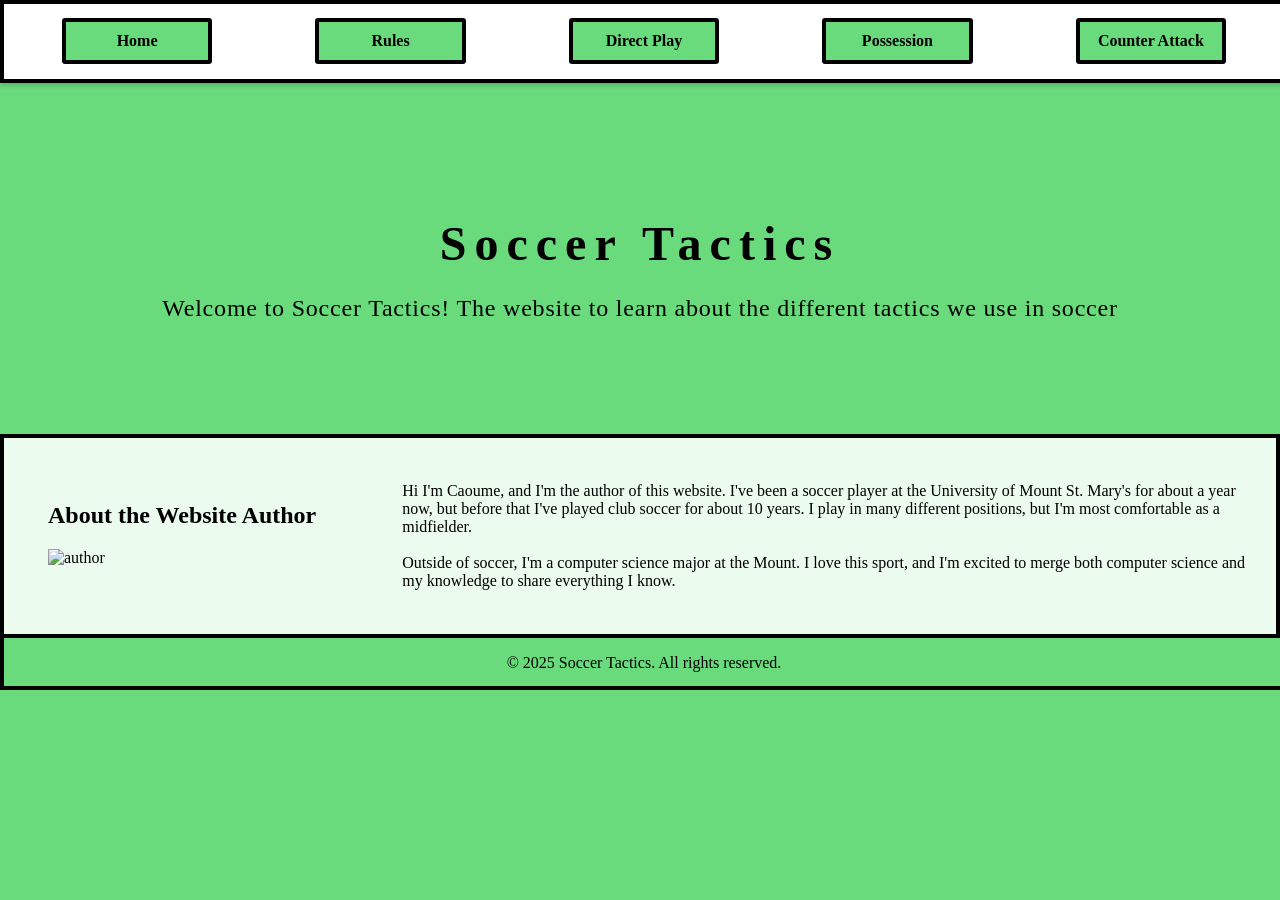
==== index.html @ c5103c5f "modified styling" ====
<!DOCTYPE html>
<html lang="en">
  <head>
    <title>Soccer Tactics</title>
    <link rel="stylesheet" href="style.css" />
  </head>
  <body>
    <header>
      <section>
        <!-- navigation --->
        <nav>
          <ul>
            <li><a href="index.html">Home</a></li>
            <li><a href="rules.html">Rules</a></li>
            <li><a href="directPlay.html">Direct Play</a></li>
            <li><a href="possession.html">Possession</a></li>
            <li><a href="counterattack.html">Counter Attack</a></li>
          </ul>
        </nav>
      </section>

      <!-- banner with text -->
      <section>
        <div class="banner">
          <div class="banner-text">
            <h1 class="banner-header">Soccer Tactics</h1>
            <p class="banner-subtitle">
              Welcome to Soccer Tactics! The website to learn about the different tactics we use in soccer
            </p>
          </div>
        </div>
      </section>
    </header>

    <main>
      <section class="about-section">
        <div class="about-image">
          <h2>About the Website Author</h2>
          <img src="images/IMG_9510.jpeg" alt="author" />
        </div>
        <div class="about-text">
          <p>
            Hi I'm Caoume, and I'm the author of this website. I've been a
            soccer player at the University of Mount St. Mary's for about a year
            now, but before that I've played club soccer for about 10 years.
            I play in many different positions, but I'm most comfortable as a midfielder. <br> <br>
            Outside of soccer, I'm a computer science major at the Mount.
            I love this sport, and I'm excited to merge both computer science and my knowledge to share everything I know.
          </p>
        </div>
      </section>
    </main>

    <footer>
      <p>© 2025 Soccer Tactics. All rights reserved.</p>
    </footer>
  </body>
</html>
---- style.css ----
:root {
  /* creating variables for colors to be used */
  --darker-green: #69db7c;
  --lighter-green: #ebfbee;
  --text-color: #000000;
  --nav-color: #ffffff;
  --sky-blue: #87ceeb;

  /* creating variables for spacing */
  --base-spacing: 1rem;
  --nav-height: 4rem;
  --nav-button-width: 10rem;
  --footer-height: 3rem;
  --border-width: 0.25rem;
}

/* styling the general page */
body {
  display: flex;
  flex-direction: column;
  margin: 0;
  padding: 0;
  font-family: Trebuchet MS;
  background-color: var(--darker-green);
  color: var(--text-color);
  overflow-y: auto;
}

/* styling the nav bar */
nav {
  background-color: var(--nav-color);
  position: fixed;
  top: 0;
  width: 100%;
  box-shadow: 0 0.125rem 0.3rem rgba(0, 0, 0, 0.2);
  z-index: 100; /* ensure nav stays on top */
  border-width: var(--border-width);
  border-style: solid;
}

nav ul {
  list-style-type: none;
  margin: 0;
  padding: 0.9rem;
  display: flex;
  justify-content: space-around;
  gap: 1rem;
}

nav li {
  display: flex;
  justify-content: center;
  width: var(--nav-button-width);
}

nav a {
  color: var(--text-color);
  text-decoration: none;
  font-weight: bold;
  padding: 0.625rem;
  transition: color 0.3s ease;
  background-color: var(--darker-green);

  /* borders for buttons */
  border: var(--border-width) solid var(--text-color);
  border-radius: 0.2rem;
  margin: 0 0.3rem;
  width: 100%;
  box-sizing: border-box;
  text-align: center;
}

header {
  padding-top: calc(
    var(--nav-height) + 1rem
  ); /* dynamic padding based on nav height */

  height: calc(70vh - var(--nav-height) - var(--footer-height) / 2);
  box-sizing: border-box;
  display: flex;
  flex-direction: column;
  justify-content: center;
  flex: 1;
  
  /* background-image: url("images/banner.jpg"); */
}

/* styling the main content */
main {
  background-color: var(--lighter-green);
  flex: 1;
  display: flex;
  padding: 1.25rem;
  flex-direction: column;

  height: calc(50vh - var(--footer-height) / 2);
  box-sizing: border-box;
  border-width: var(--border-width);
  border-style: solid;
}

footer {
  background-color: var(--darker-green);
  color: var(--text-color);
  text-align: center;
  bottom: 0;
  width: 100%;
  height: var(--footer-height);
  border-width: var(--border-width);
  border-style: solid;
  border-top: 0rem;
}


/* styling the banner */

.banner {
  box-shadow: 0 0.125rem 0.3rem rgba(0, 0, 0, 0.2);
  padding: 1rem;
}

.banner-text {
  color: var(--text-color);
  text-align: center;
  padding: 5rem;
}

.banner-header {
  font-size: 3rem;
  margin-bottom: 1rem;
  font-weight: bold;
  letter-spacing: 0.5rem;
}

.banner-subtitle {
  font-size: 1.5rem;
  margin-bottom: 1rem;
  font-weight: normal;
  letter-spacing: 0.05rem;
}

/* index.html styling */
/* styling the about section */
.about-section {
  display: flex;
  flex: 1;
  flex-direction: row;
  height: 100%;
  padding: 0.5rem;
}

.about-image {
  flex: 2;
  height: 100%;
  padding: 1rem;
}

.about-image img {
  width: 100%;
  height: 50%;
  max-height: 10rem;
  object-fit: contain;
  margin-bottom: 1rem;
}

.about-text {
  flex: 5;
}

/* Styling for the positions section */
.positions-section {
  margin-bottom: 2rem;
}

.position-container {
  margin: 1rem 0;
}

.position-button {
  background-color: var(--sky-blue);
  color: var(--field-line);
  border: 0.0625rem solid var(--field-line);
  border-radius: 0.25rem;
  padding: 0.625rem 1.25rem;
  font-size: 1rem;
  font-weight: bold;
  cursor: pointer;
  width: 100%;
  text-align: left;
  transition: background-color 0.3s ease;
}

.position-button:hover {
  background-color: #4ac0ee; /* Slightly darker blue on hover */
}

.position-content {
  background-color: rgba(0, 0, 0, 0.1);
  border-left: 0.25rem solid var(--sky-blue);
  padding: 1rem;
  margin-top: 0.5rem;
  border-radius: 0 0.25rem 0.25rem 0;
  /* Initially hidden, will be shown by JavaScript */
  display: none;
}
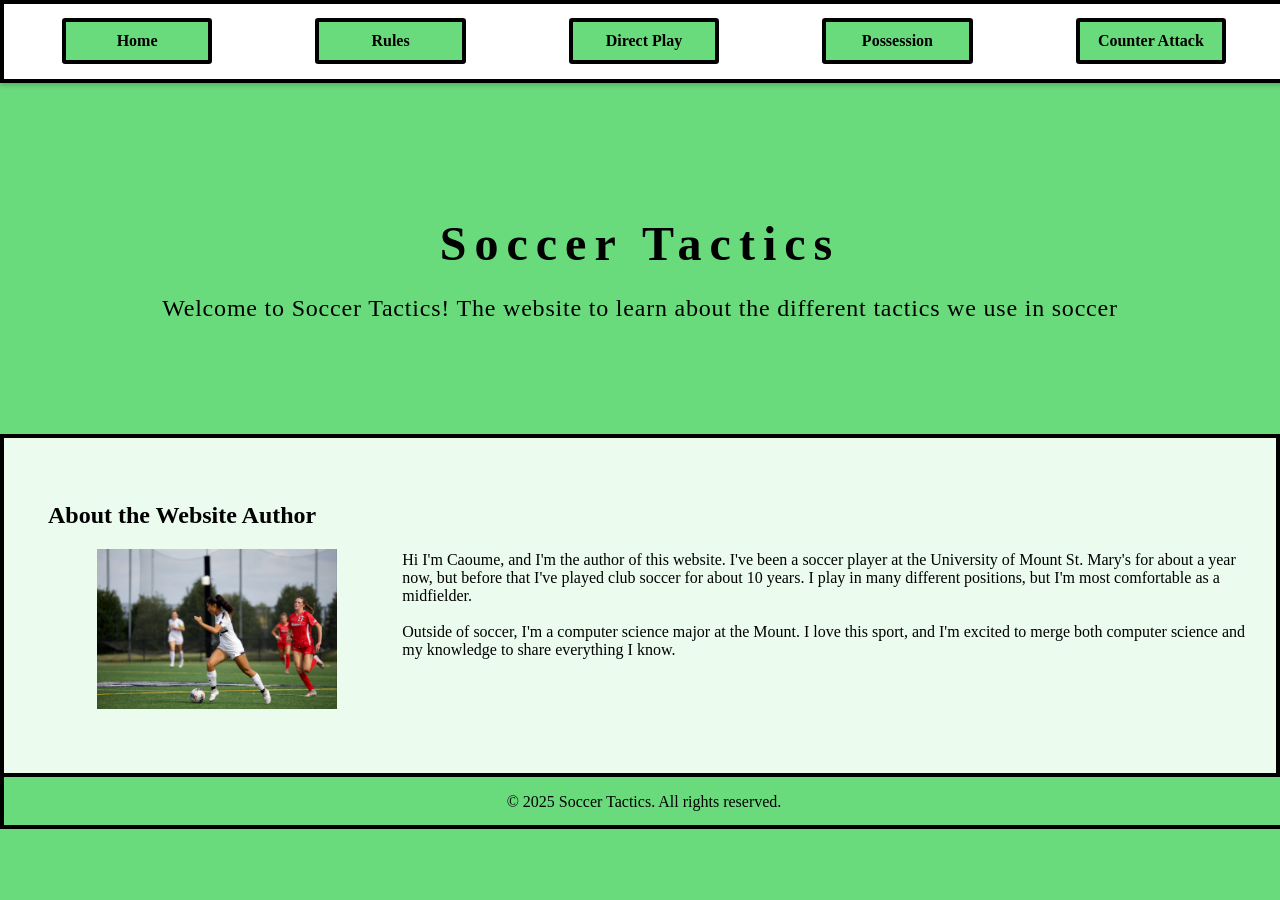
==== commit 50387e90: "changed about image and aligned text" ====
--- a/index.html
+++ b/index.html
@@ -36,7 +36,7 @@
       <section class="about-section">
         <div class="about-image">
           <h2>About the Website Author</h2>
-          <img src="images/IMG_9510.jpeg" alt="author" />
+          <img src="images/IMG_8247.PNG" alt="author" />
         </div>
         <div class="about-text">
           <p>
--- a/style.css
+++ b/style.css
@@ -165,6 +165,7 @@
 
 .about-text {
   flex: 5;
+  align-self: center;
 }
 
 /* Styling for the positions section */
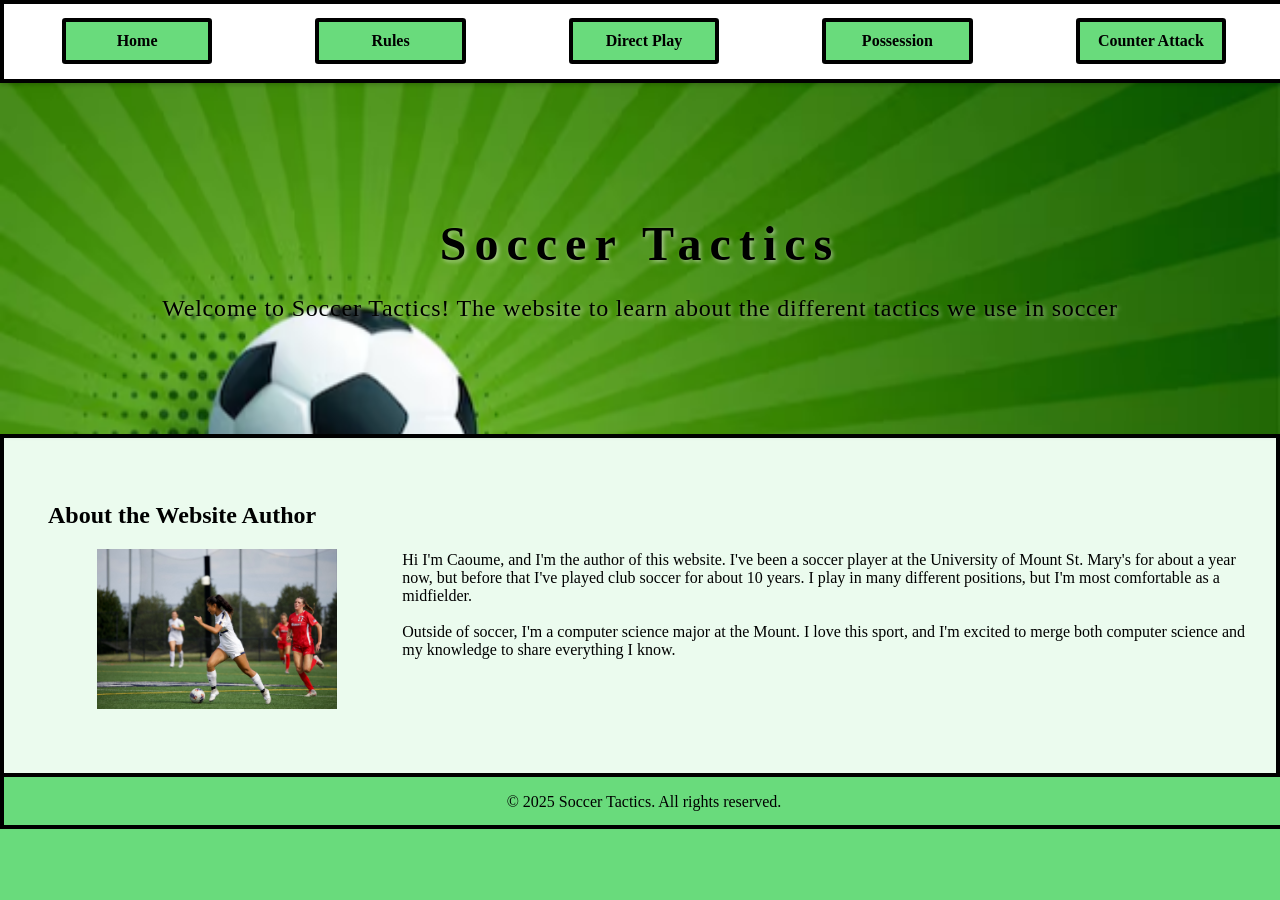
==== commit 32f5015e: "added parallax effect to the banner" ====
--- a/index.html
+++ b/index.html
@@ -3,6 +3,7 @@
   <head>
     <title>Soccer Tactics</title>
     <link rel="stylesheet" href="style.css" />
+    <script src="script.js"></script>
   </head>
   <body>
     <header>
@@ -22,10 +23,12 @@
       <!-- banner with text -->
       <section>
         <div class="banner">
+          <img src="images/soccer_bg.avif" alt="banner-img" />
           <div class="banner-text">
             <h1 class="banner-header">Soccer Tactics</h1>
             <p class="banner-subtitle">
-              Welcome to Soccer Tactics! The website to learn about the different tactics we use in soccer
+              Welcome to Soccer Tactics! The website to learn about the
+              different tactics we use in soccer
             </p>
           </div>
         </div>
@@ -36,16 +39,19 @@
       <section class="about-section">
         <div class="about-image">
           <h2>About the Website Author</h2>
-          <img src="images/IMG_8247.PNG" alt="author" />
+          <img src="images/about.PNG" alt="author" />
         </div>
         <div class="about-text">
           <p>
             Hi I'm Caoume, and I'm the author of this website. I've been a
             soccer player at the University of Mount St. Mary's for about a year
-            now, but before that I've played club soccer for about 10 years.
-            I play in many different positions, but I'm most comfortable as a midfielder. <br> <br>
-            Outside of soccer, I'm a computer science major at the Mount.
-            I love this sport, and I'm excited to merge both computer science and my knowledge to share everything I know.
+            now, but before that I've played club soccer for about 10 years. I
+            play in many different positions, but I'm most comfortable as a
+            midfielder. <br />
+            <br />
+            Outside of soccer, I'm a computer science major at the Mount. I love
+            this sport, and I'm excited to merge both computer science and my
+            knowledge to share everything I know.
           </p>
         </div>
       </section>
--- a/style.css
+++ b/style.css
@@ -81,7 +81,7 @@
   flex-direction: column;
   justify-content: center;
   flex: 1;
-  
+
   /* background-image: url("images/banner.jpg"); */
 }
 
@@ -111,18 +111,34 @@
   border-top: 0rem;
 }
 
-
 /* styling the banner */
 
 .banner {
   box-shadow: 0 0.125rem 0.3rem rgba(0, 0, 0, 0.2);
   padding: 1rem;
+  position: relative;
+  overflow: hidden;
+  height: 100%;
+  text-shadow: 2px 2px 4px rgba(255, 255, 255, 0.5);
+}
+
+.banner img {
+  width: 100%; 
+  height: 120%; /* increased height gives room for parallax movement */
+  object-fit: cover; 
+  position: absolute; 
+  top: 0;
+  left: 0;
+  z-index: 1; 
+  will-change: transform; /* optimizes for performance */
 }
 
 .banner-text {
   color: var(--text-color);
   text-align: center;
   padding: 5rem;
+  z-index: 2; 
+  position: relative;
 }
 
 .banner-header {
@@ -168,31 +184,13 @@
   align-self: center;
 }
 
-/* Styling for the positions section */
+/* Styling for the positions scroll */
 .positions-section {
   margin-bottom: 2rem;
 }
 
 .position-container {
   margin: 1rem 0;
-}
-
-.position-button {
-  background-color: var(--sky-blue);
-  color: var(--field-line);
-  border: 0.0625rem solid var(--field-line);
-  border-radius: 0.25rem;
-  padding: 0.625rem 1.25rem;
-  font-size: 1rem;
-  font-weight: bold;
-  cursor: pointer;
-  width: 100%;
-  text-align: left;
-  transition: background-color 0.3s ease;
-}
-
-.position-button:hover {
-  background-color: #4ac0ee; /* Slightly darker blue on hover */
 }
 
 .position-content {
@@ -201,7 +199,77 @@
   padding: 1rem;
   margin-top: 0.5rem;
   border-radius: 0 0.25rem 0.25rem 0;
-  /* Initially hidden, will be shown by JavaScript */
-  display: none;
-}
-
+  /*display: none;*/
+}
+
+.snap-container {
+  height: 100vh;
+  scroll-snap-type: y mandatory;
+  overflow-y: scroll;
+  scroll-behavior: smooth;
+  position: relative;
+}
+
+.position-snap {
+  height: 100vh;
+  scroll-snap-align: start;
+  display: flex;
+  flex-direction: row;
+  justify-content: center;
+  align-items: center;
+  padding: 1rem;
+  text-align: center;
+  animation: bounce-scroll 0.6s ease-in-out;
+}
+
+.position-snap img {
+  max-height: 50vh;
+  object-fit: contain;
+  margin-bottom: 1.5rem;
+  padding: 0.5rem;
+  /* border-radius: 0.5rem; */
+}
+
+.scroll-dots {
+  position: fixed;
+  right: 1rem;
+  top: 50%;
+  transform: translateY(-50%);
+  display: flex;
+  flex-direction: column;
+  gap: 0.5rem;
+  z-index: 10;
+}
+
+.scroll-dots .dot {
+  width: 0.75rem;
+  height: 0.75rem;
+  border-radius: 50%;
+  background-color: #ccc;
+  transition: background-color 0.3s ease;
+  cursor: pointer;
+}
+
+.scroll-dots .dot.active {
+  background-color: var(--sky-blue);
+}
+
+/* Bounce effect */
+@keyframes bounce-scroll {
+  0% {
+    transform: translateY(0);
+  }
+  30% {
+    transform: translateY(-10px);
+  }
+  60% {
+    transform: translateY(5px);
+  }
+  100% {
+    transform: translateY(0);
+  }
+}
+
+.bounce {
+  animation: bounce-scroll 0.6s ease-in-out;
+}
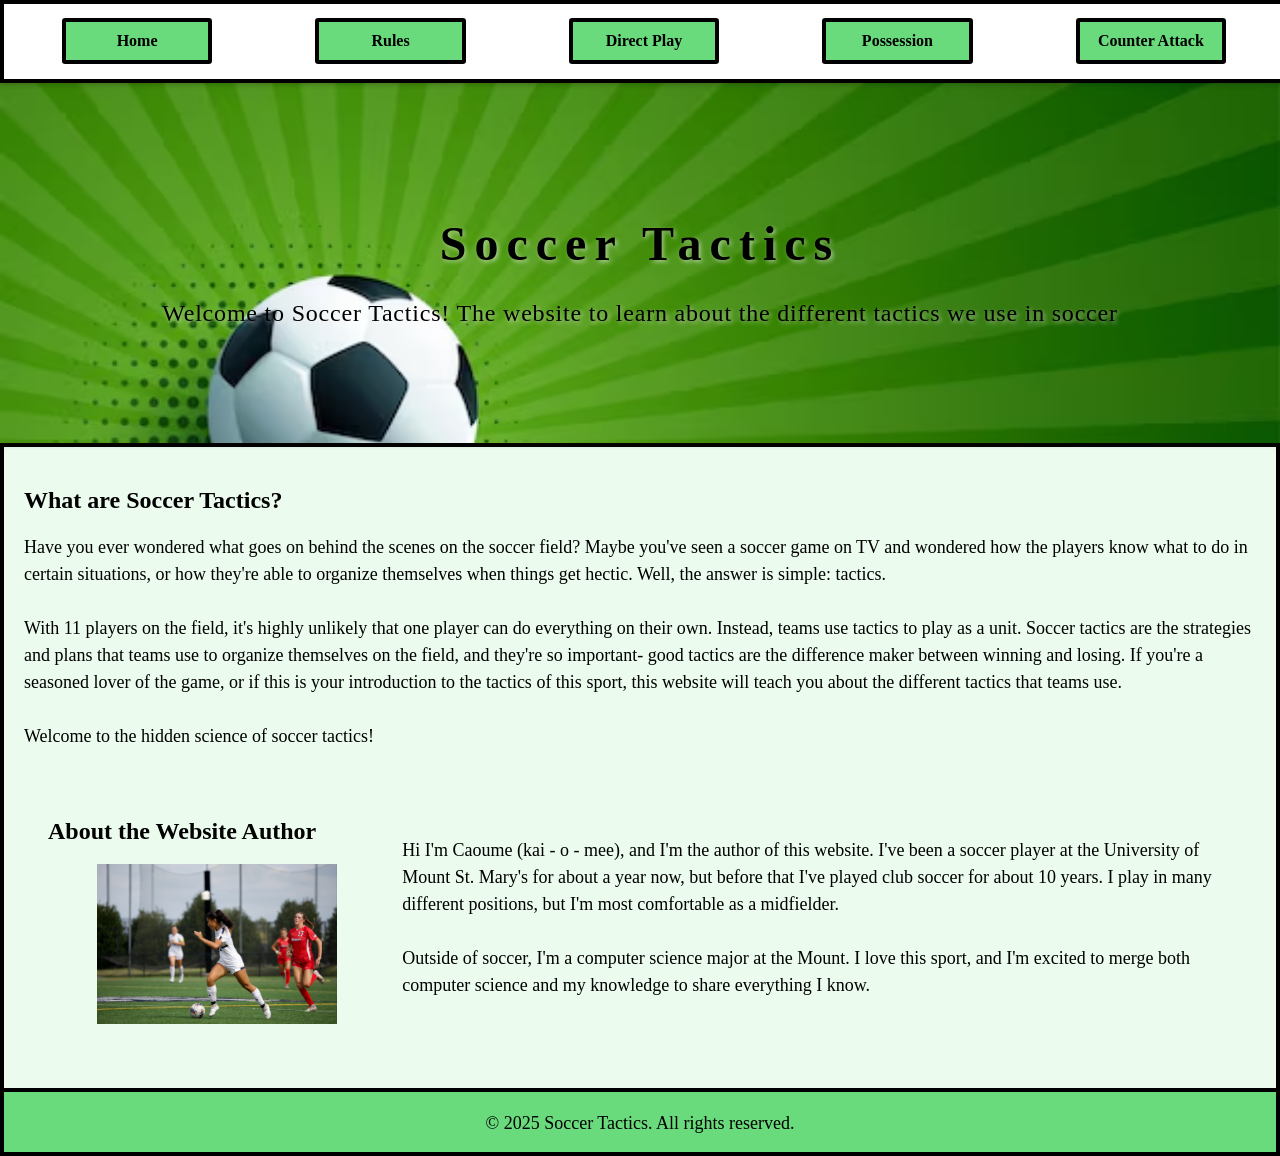
==== commit 5c25db75: "added welcome paragraph to index.html" ====
--- a/index.html
+++ b/index.html
@@ -36,6 +36,28 @@
     </header>
 
     <main>
+      <section class="home-section">
+        <h1>What are Soccer Tactics?</h1>
+        <p>
+          Have you ever wondered what goes on behind the scenes on the soccer
+          field? Maybe you've seen a soccer game on TV and wondered how the
+          players know what to do in certain situations, or how they're able to
+          organize themselves when things get hectic. Well, the answer is
+          simple: tactics. <br /> <br />
+
+          With 11 players on the field, it's highly unlikely that one player can
+          do everything on their own. Instead, teams use tactics to play as a
+          unit. Soccer tactics are the strategies and plans that teams use to
+          organize themselves on the field, and they're so important- good
+          tactics are the difference maker between winning and losing. If you're
+          a seasoned lover of the game, or if this is your introduction to the
+          tactics of this sport, this website will teach you about the different
+          tactics that teams use. <br /> <br />
+
+          Welcome to the hidden science of soccer tactics!
+        </p>
+      </section>
+
       <section class="about-section">
         <div class="about-image">
           <h2>About the Website Author</h2>
@@ -43,11 +65,11 @@
         </div>
         <div class="about-text">
           <p>
-            Hi I'm Caoume, and I'm the author of this website. I've been a
-            soccer player at the University of Mount St. Mary's for about a year
-            now, but before that I've played club soccer for about 10 years. I
-            play in many different positions, but I'm most comfortable as a
-            midfielder. <br />
+            Hi I'm Caoume (kai - o - mee), and I'm the author of this website.
+            I've been a soccer player at the University of Mount St. Mary's for
+            about a year now, but before that I've played club soccer for about
+            10 years. I play in many different positions, but I'm most
+            comfortable as a midfielder. <br />
             <br />
             Outside of soccer, I'm a computer science major at the Mount. I love
             this sport, and I'm excited to merge both computer science and my
--- a/style.css
+++ b/style.css
@@ -10,11 +10,11 @@
   --base-spacing: 1rem;
   --nav-height: 4rem;
   --nav-button-width: 10rem;
-  --footer-height: 3rem;
+  --footer-height: 4rem;
   --border-width: 0.25rem;
 }
 
-/* styling the general page */
+/* ------- styling the general page -------- */
 body {
   display: flex;
   flex-direction: column;
@@ -82,7 +82,6 @@
   justify-content: center;
   flex: 1;
 
-  /* background-image: url("images/banner.jpg"); */
 }
 
 /* styling the main content */
@@ -109,10 +108,16 @@
   border-width: var(--border-width);
   border-style: solid;
   border-top: 0rem;
+  box-sizing: border-box;
+}
+
+p {
+  font-size: 1.125rem;
+  line-height: 1.5;
+  margin-bottom: 1.5rem;
 }
 
 /* styling the banner */
-
 .banner {
   box-shadow: 0 0.125rem 0.3rem rgba(0, 0, 0, 0.2);
   padding: 1rem;
@@ -123,13 +128,13 @@
 }
 
 .banner img {
-  width: 100%; 
-  height: 120%; /* increased height gives room for parallax movement */
-  object-fit: cover; 
-  position: absolute; 
-  top: 0;
+  width: 100%;
+  height: 150%; /* increased height gives room for parallax movement */
+  object-fit: cover;
+  position: absolute;
+  top: -25%;
   left: 0;
-  z-index: 1; 
+  z-index: 1;
   will-change: transform; /* optimizes for performance */
 }
 
@@ -137,7 +142,7 @@
   color: var(--text-color);
   text-align: center;
   padding: 5rem;
-  z-index: 2; 
+  z-index: 2;
   position: relative;
 }
 
@@ -155,8 +160,7 @@
   letter-spacing: 0.05rem;
 }
 
-/* index.html styling */
-/* styling the about section */
+/* ------- styling the about section ------- */
 .about-section {
   display: flex;
   flex: 1;
@@ -184,33 +188,23 @@
   align-self: center;
 }
 
-/* Styling for the positions scroll */
-.positions-section {
-  margin-bottom: 2rem;
-}
-
-.position-container {
-  margin: 1rem 0;
-}
-
-.position-content {
-  background-color: rgba(0, 0, 0, 0.1);
-  border-left: 0.25rem solid var(--sky-blue);
-  padding: 1rem;
-  margin-top: 0.5rem;
-  border-radius: 0 0.25rem 0.25rem 0;
-  /*display: none;*/
-}
-
+/* ------- styling for the snap scroll ------- */
+/* ------- vertical snap scroll ------- */
 .snap-container {
   height: 100vh;
   scroll-snap-type: y mandatory;
   overflow-y: scroll;
   scroll-behavior: smooth;
   position: relative;
-}
-
-.position-snap {
+  margin-bottom: 2rem;
+}
+
+/* hide scrollbar for Chrome, Safari and Opera */
+.snap-container::-webkit-scrollbar {
+  height: 6px;
+}
+
+.snap-content {
   height: 100vh;
   scroll-snap-align: start;
   display: flex;
@@ -222,7 +216,7 @@
   animation: bounce-scroll 0.6s ease-in-out;
 }
 
-.position-snap img {
+.snap-content img {
   max-height: 50vh;
   object-fit: contain;
   margin-bottom: 1.5rem;
@@ -254,7 +248,7 @@
   background-color: var(--sky-blue);
 }
 
-/* Bounce effect */
+/* bounce effect */
 @keyframes bounce-scroll {
   0% {
     transform: translateY(0);
@@ -273,3 +267,94 @@
 .bounce {
   animation: bounce-scroll 0.6s ease-in-out;
 }
+
+/* ------- horizontal snapping ------- */
+.h-snap-wrapper {
+  position: relative;
+  margin-bottom: 2rem;
+}
+
+.h-snap-container {
+  display: flex;
+  overflow-x: scroll;
+  scroll-snap-type: x mandatory;
+  scroll-behavior: smooth;
+  position: relative;
+  margin-bottom: 2rem;
+  height: 70vh;
+  width: 100%;
+}
+
+/* hide scrollbar for Chrome, Safari and Opera */
+.h-snap-container::-webkit-scrollbar {
+  height: 6px;
+}
+
+.h-snap-content {
+  min-width: 100%;
+  height: 100%;
+  scroll-snap-align: start;
+  display: flex;
+  flex-direction: column;
+  justify-content: center;
+  align-items: center;
+  padding: 2rem;
+  text-align: center;
+  box-sizing: border-box;
+  overflow-y: auto;
+}
+
+.h-snap-content img {
+  max-width: 100%;
+  max-height: 40vh;
+  object-fit: contain;
+  margin-bottom: 1.5rem;
+}
+
+.h-snap-content p {
+  max-width: 80%;
+}
+
+.h-scroll-dots {
+  position: absolute;
+  bottom: 1rem;
+  left: 50%;
+  transform: translateX(-50%);
+  display: flex;
+  flex-direction: row;
+  gap: 0.5rem;
+  z-index: 10;
+
+  width: fit-content;
+  margin: 0 auto;
+  pointer-events: auto;
+}
+
+.h-scroll-dots .dot {
+  width: 0.75rem;
+  height: 0.75rem;
+  border-radius: 50%;
+  background-color: #ccc;
+  transition: background-color 0.3s ease;
+  cursor: pointer;
+}
+
+.h-scroll-dots .dot.active {
+  background-color: var(--sky-blue);
+}
+
+/* horizontal slide animation */
+@keyframes slide-in {
+  0% {
+    transform: translateX(50px);
+    opacity: 0;
+  }
+  100% {
+    transform: translateX(0);
+    opacity: 1;
+  }
+}
+
+.slide-in {
+  animation: slide-in 0.6s ease-out;
+}
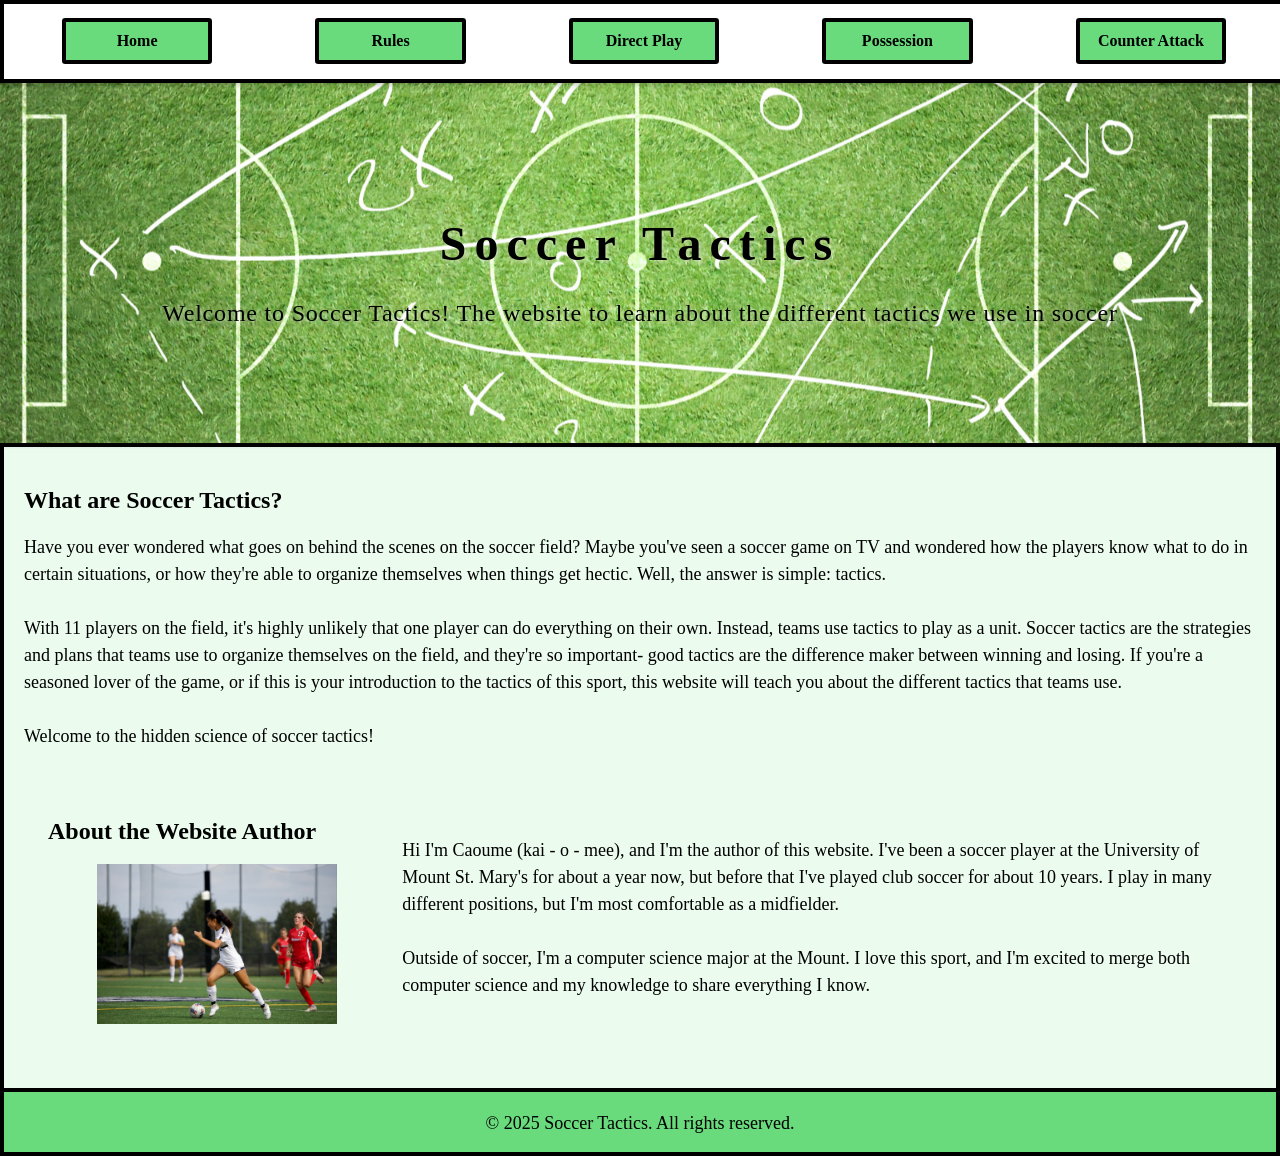
==== commit 2d186a36: "changed banner image" ====
--- a/index.html
+++ b/index.html
@@ -23,7 +23,7 @@
       <!-- banner with text -->
       <section>
         <div class="banner">
-          <img src="images/soccer_bg.avif" alt="banner-img" />
+          <img src="images/soccer_bg_4.jpg" alt="banner-img" />
           <div class="banner-text">
             <h1 class="banner-header">Soccer Tactics</h1>
             <p class="banner-subtitle">
--- a/style.css
+++ b/style.css
@@ -358,3 +358,38 @@
 .slide-in {
   animation: slide-in 0.6s ease-out;
 }
+
+/* ------- styling the characteristics list ------- */
+.characteristics-list ul {
+  list-style-type: none;
+  padding-left: 1.5rem;
+  margin-bottom: 0.5rem;
+  font-size: 1.3rem;
+}
+
+.characteristics-list ul li {
+  position: relative;
+  padding-left: 1.5rem;
+  margin-bottom: 0.8rem;
+  line-height: 1.4;
+}
+
+.characteristics-list ul li::before {
+  content: "⚽️";
+  position: absolute;
+  left: 0;
+  top: 0;
+  font-size: 1rem;
+}
+
+/* hover effects for the list items */
+.characteristics-list ul li:hover {
+  background-color: rgba(105, 219, 124, 0.3); 
+  transform: scale(1.03);
+  box-shadow: 0 2px 5px rgba(0, 0, 0, 0.1);
+  cursor: pointer;
+}
+
+.characteristics-list ul li:hover::before {
+  transform: rotate(20deg);
+}
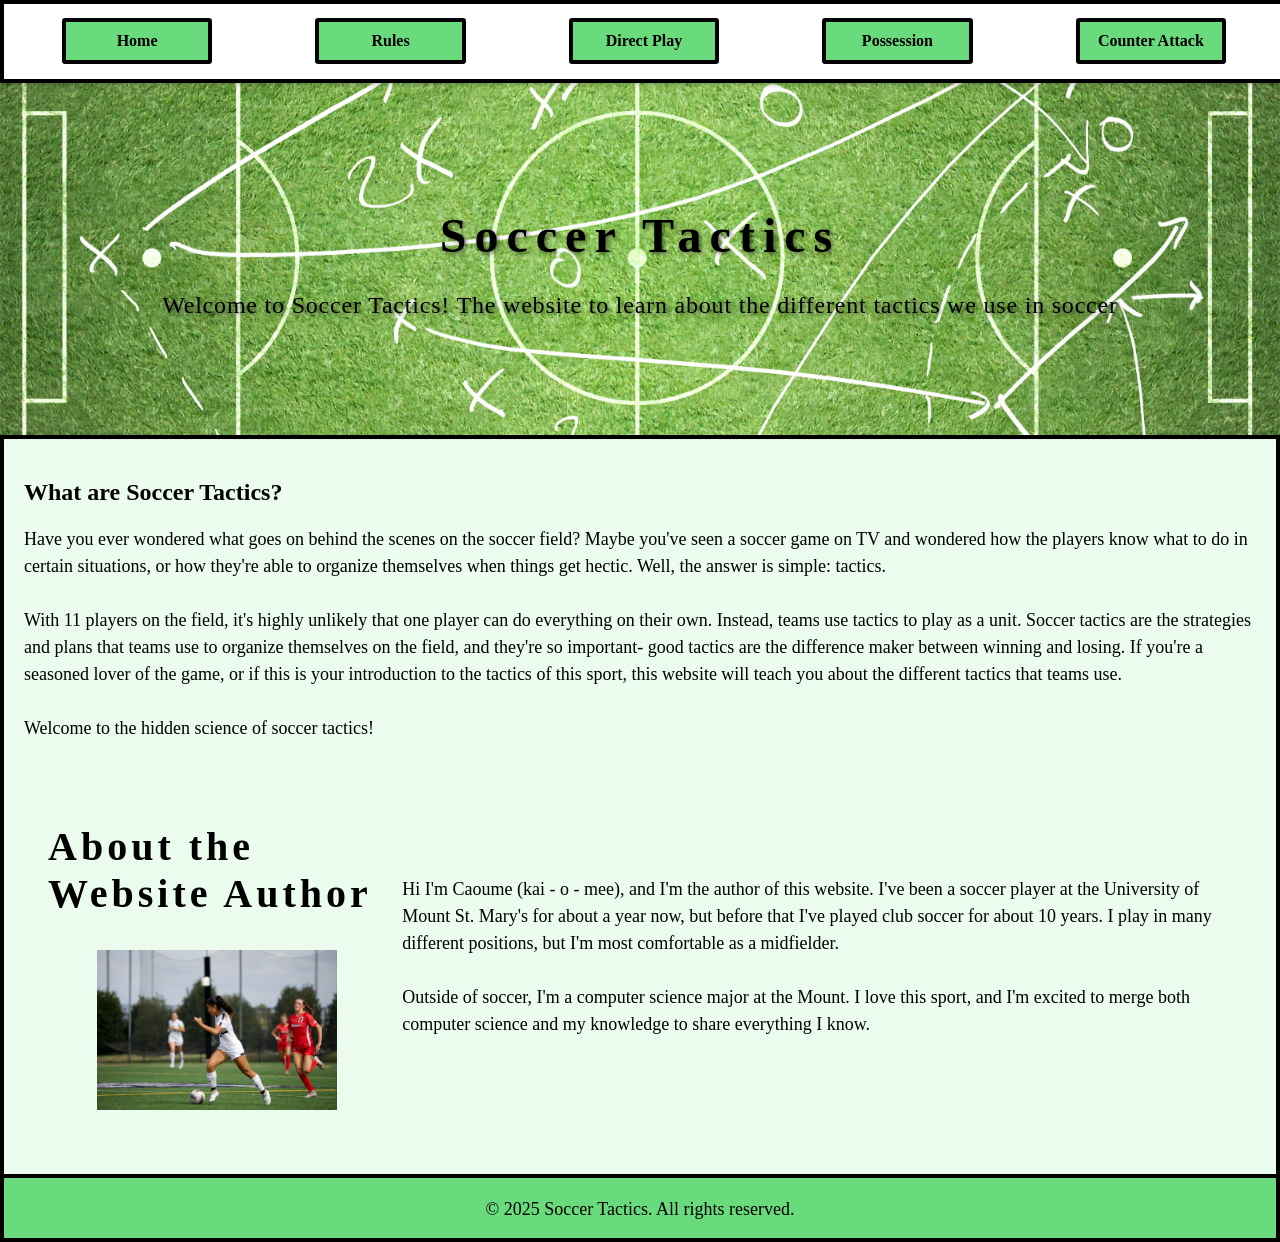
==== commit 681c5f8f: "cleaned up some redundant code" ====
--- a/index.html
+++ b/index.html
@@ -21,7 +21,6 @@
       </section>
 
       <!-- banner with text -->
-      <section>
         <div class="banner">
           <img src="images/soccer_bg_4.jpg" alt="banner-img" />
           <div class="banner-text">
@@ -32,7 +31,6 @@
             </p>
           </div>
         </div>
-      </section>
     </header>
 
     <main>
--- a/style.css
+++ b/style.css
@@ -26,6 +26,12 @@
   overflow-y: auto;
 }
 
+h2  {
+  font-size: 2.5rem;
+  font-weight: bold;
+  letter-spacing: 0.25rem;
+}
+
 /* styling the nav bar */
 nav {
   background-color: var(--nav-color);
@@ -81,7 +87,6 @@
   flex-direction: column;
   justify-content: center;
   flex: 1;
-
 }
 
 /* styling the main content */
@@ -124,7 +129,7 @@
   position: relative;
   overflow: hidden;
   height: 100%;
-  text-shadow: 2px 2px 4px rgba(255, 255, 255, 0.5);
+  text-shadow: 2px 2px 4px rgba(0, 0, 0, 0.5);
 }
 
 .banner img {
@@ -393,3 +398,81 @@
 .characteristics-list ul li:hover::before {
   transform: rotate(20deg);
 }
+
+/* ------ styling the 'in action' section ------- */
+/* Teams section with static image and horizontal scroll */
+.teams-section {
+  margin: 2rem 0;
+}
+
+.teams-container {
+  display: flex;
+  width: 100%;
+  height: 60vh;
+  margin-top: 1.5rem;
+}
+
+.teams-image-container {
+  flex: 1;
+  position: relative;
+  overflow: hidden;
+}
+
+.teams-image {
+  position: absolute;
+  top: 0;
+  left: 0;
+  width: 100%;
+  height: 100%;
+  opacity: 0;
+  transition: opacity 0.8s ease;
+  display: flex;
+  justify-content: center;
+  align-items: center;
+}
+
+.teams-image.active {
+  opacity: 1;
+}
+
+.teams-image img {
+  width: 100%;
+  height: 100%;
+  object-fit: contain;
+}
+
+.teams-content-scroll {
+  flex: 1.5;
+  display: flex;
+  overflow-x: scroll;
+  scroll-snap-type: x mandatory;
+}
+
+.teams-content {
+  min-width: 100%;
+  scroll-snap-align: start;
+  padding: 2rem 3.5rem; 
+  box-sizing: border-box;
+  display: flex;
+  flex-direction: column;
+  justify-content: center;
+}
+
+.teams-content h3 {
+  font-size: 1.8rem;
+  margin-bottom: 1rem;
+  color: var(--text-color);
+}
+
+/* Styling for links in team content */
+.teams-content a {
+  color: var(--sky-blue);
+  text-decoration: none;
+  font-weight: bold;
+  transition: color 0.3s ease;
+}
+
+.teams-content a:hover {
+  color: var(--darker-green);
+  text-decoration: underline;
+}
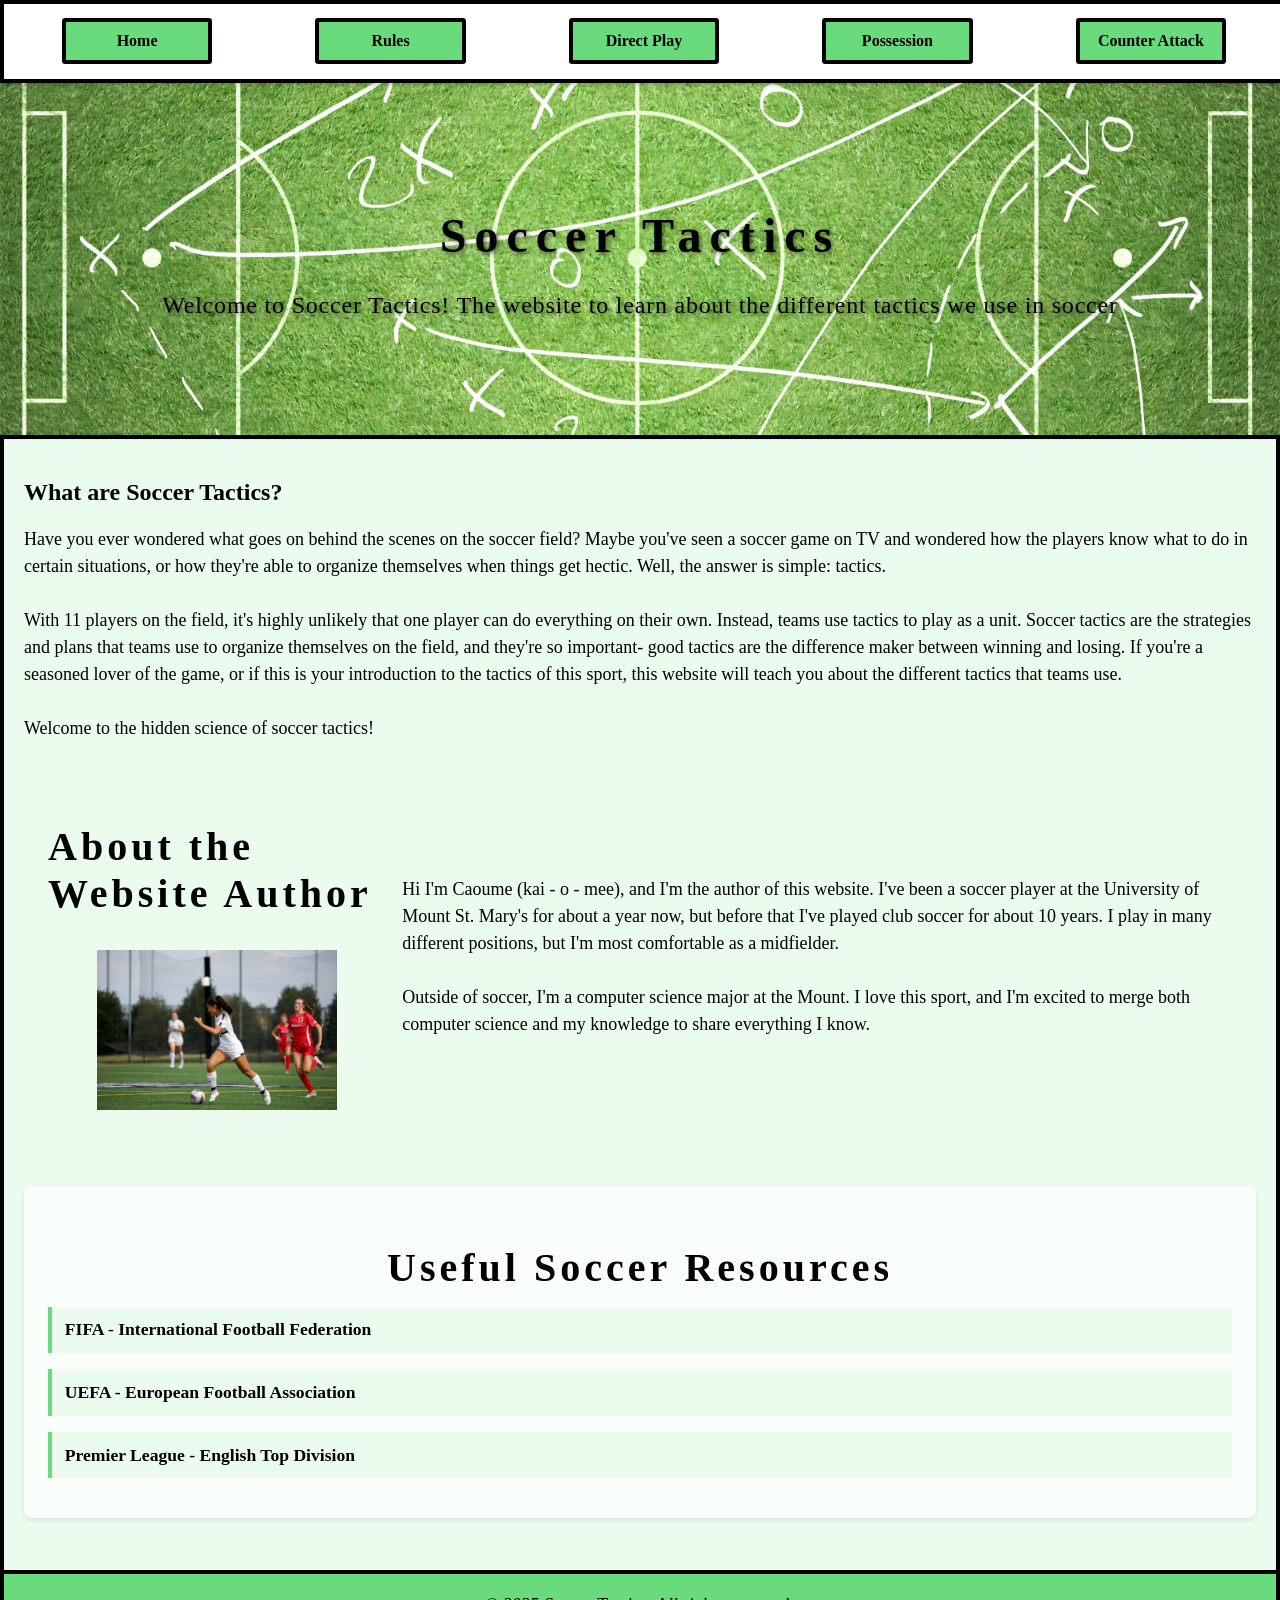
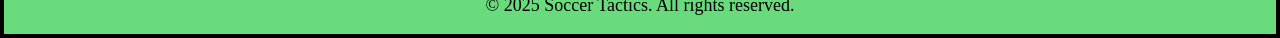
==== commit 58bcb299: "adding external links to index.html" ====
--- a/index.html
+++ b/index.html
@@ -21,16 +21,16 @@
       </section>
 
       <!-- banner with text -->
-        <div class="banner">
-          <img src="images/soccer_bg_4.jpg" alt="banner-img" />
-          <div class="banner-text">
-            <h1 class="banner-header">Soccer Tactics</h1>
-            <p class="banner-subtitle">
-              Welcome to Soccer Tactics! The website to learn about the
-              different tactics we use in soccer
-            </p>
-          </div>
+      <div class="banner">
+        <img src="images/soccer_bg_4.jpg" alt="banner-img" />
+        <div class="banner-text">
+          <h1 class="banner-header">Soccer Tactics</h1>
+          <p class="banner-subtitle">
+            Welcome to Soccer Tactics! The website to learn about the different
+            tactics we use in soccer
+          </p>
         </div>
+      </div>
     </header>
 
     <main>
@@ -41,7 +41,8 @@
           field? Maybe you've seen a soccer game on TV and wondered how the
           players know what to do in certain situations, or how they're able to
           organize themselves when things get hectic. Well, the answer is
-          simple: tactics. <br /> <br />
+          simple: tactics. <br />
+          <br />
 
           With 11 players on the field, it's highly unlikely that one player can
           do everything on their own. Instead, teams use tactics to play as a
@@ -50,7 +51,8 @@
           tactics are the difference maker between winning and losing. If you're
           a seasoned lover of the game, or if this is your introduction to the
           tactics of this sport, this website will teach you about the different
-          tactics that teams use. <br /> <br />
+          tactics that teams use. <br />
+          <br />
 
           Welcome to the hidden science of soccer tactics!
         </p>
@@ -75,6 +77,39 @@
           </p>
         </div>
       </section>
+
+      <section class="external-links">
+        <h2>Useful Soccer Resources</h2>
+        <ul class="resources-list">
+          <li>
+            <a
+              href="https://www.fifa.com"
+              target="_blank"
+              rel="noopener noreferrer"
+            >
+              FIFA - International Football Federation
+            </a>
+          </li>
+          <li>
+            <a
+              href="https://www.uefa.com"
+              target="_blank"
+              rel="noopener noreferrer"
+            >
+              UEFA - European Football Association
+            </a>
+          </li>
+          <li>
+            <a
+              href="https://www.premierleague.com"
+              target="_blank"
+              rel="noopener noreferrer"
+            >
+              Premier League - English Top Division
+            </a>
+          </li>
+        </ul>
+      </section>
     </main>
 
     <footer>
--- a/style.css
+++ b/style.css
@@ -476,3 +476,49 @@
   color: var(--darker-green);
   text-decoration: underline;
 }
+
+/* ------ styling external links ------- */
+/* ------- styling the external links section ------- */
+.external-links {
+  margin: 2rem 0;
+  padding: 1.5rem;
+  background-color: rgba(255, 255, 255, 0.7);
+  border-radius: 0.5rem;
+  box-shadow: 0 2px 5px rgba(0, 0, 0, 0.1);
+}
+
+.external-links h2 {
+  margin-bottom: 1rem;
+  color: var(--text-color);
+  text-align: center;
+}
+
+.resources-list {
+  list-style-type: none;
+  padding: 0;
+}
+
+.resources-list li {
+  margin-bottom: 1rem;
+  padding: 0.8rem;
+  background-color: var(--lighter-green);
+  border-left: 4px solid var(--darker-green);
+  transition: transform 0.3s ease, background-color 0.3s ease;
+}
+
+.resources-list li:hover {
+  transform: translateX(10px);
+  background-color: var(--darker-green);
+}
+
+.resources-list a {
+  display: block;
+  color: var(--text-color);
+  text-decoration: none;
+  font-weight: bold;
+  font-size: 1.1rem;
+}
+
+.resources-list a:hover {
+  text-decoration: underline;
+}
